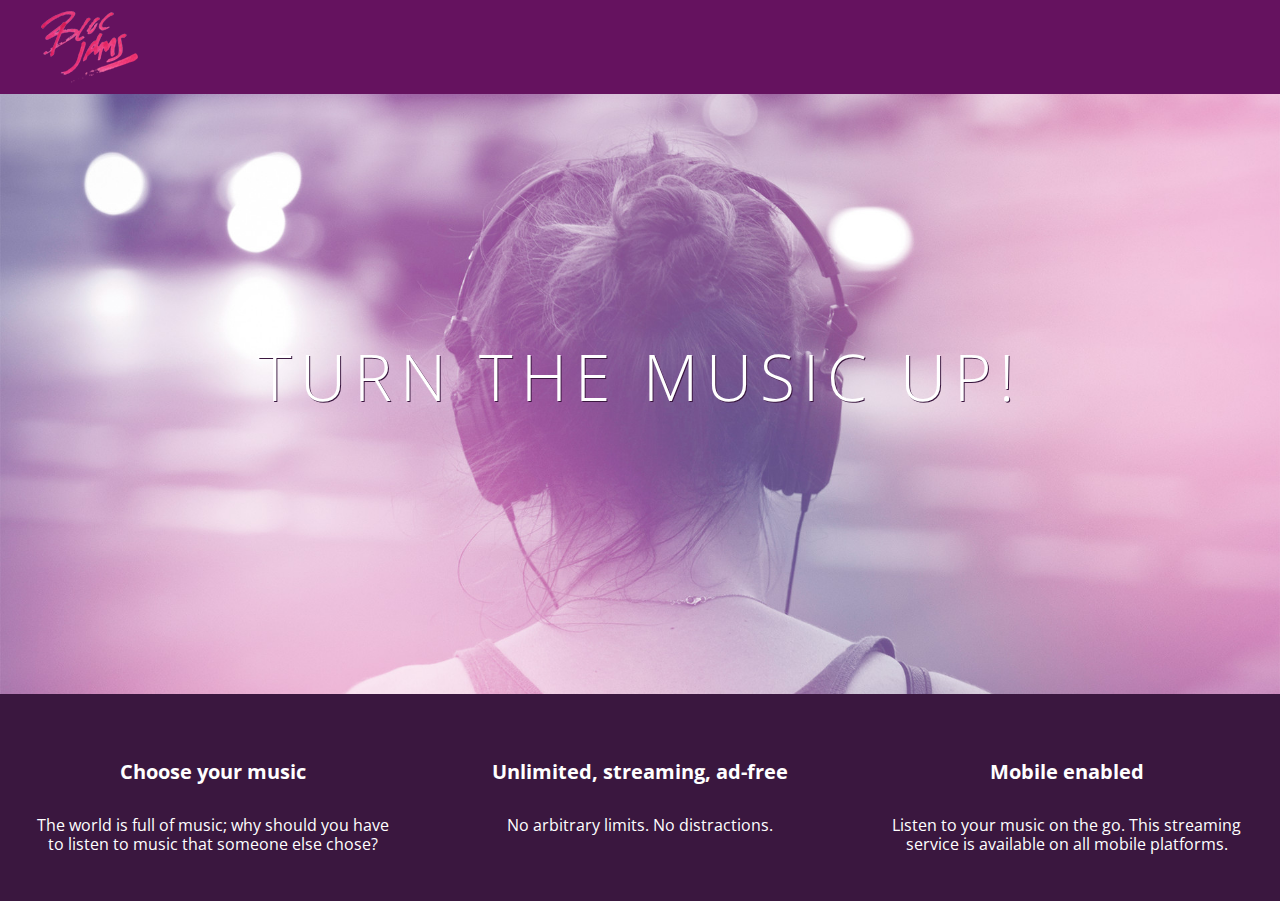
==== index.html @ 1390cc66 "Checkpoint 6 CSS Completed" ====
<!DOCTYPE html>
<html>
    <head>
        <title>Bloc Jams</title>
        <link rel="stylesheet" type="text/css" href="http://fonts.googleapis.com/css?family=Open+Sans:400,800,600,700,300">
        <link rel="stylesheet" type="text/css" href="http://code.ionicframework.com/ionicons/2.0.1/css/ionicons.min.css">
        <link rel="stylesheet" type="text/css" href="styles/normalize.css">
        <link rel="stylesheet" type="text/css" href="styles/main.css">

    </head>
    <body class="landing">
        <nav class="navbar"> <!--nav bar-->
          <img src="assets/images/bloc_jams_logo.png" alt="bloc jams logo" class="logo">
        </nav>
        <section class="hero-content"> <!-- hero content -->
          <h1 class="hero-title">Turn the music up!</h1>
        </section>
        <section class="selling-points"> <!-- selling points-->
            <div class="point">
              <span class="ion-music-note"></span>
              <h5 class="point-title">Choose your music</h5>
              <p class="point-description">The world is full of music; why should you have to listen to music that someone else chose?</p>
   </div>
  <div class="point">
    <span class="ion-radio-waves"></span>
    <h5 class="point-title">Unlimited, streaming, ad-free</h5>
    <p class="point-description">No arbitrary limits. No distractions.</p>
  </div>
  <div class="point">
                 <span class="ion-iphone"></span>
                 <h5 class="point-title">Mobile enabled</h5>
                 <p class="point-description">Listen to your music on the go. This streaming service is available on all mobile platforms.</p>
  </div>
 </section>
    </body>
</html>
---- styles/main.css ----
html {
     height: 100%; /* makes sure our HTML takes up 100% of the browser window */
     font-size: 100%;
 }

 body {
     font-family: 'Open Sans'; /* sets our font to the "Open Sans" typeface */
     color: white;             /* sets the text color to white */
     min-height: 100%;         /* says the height of the body must be, at minimum, 100% of the window */
 }

 body.landing {
     background-color: rgb(58,23,63); /* sets the background color to an RGB value (see below) */
 }
 .navbar {
     padding: 0.5rem;
     background-color: rgb(101,18,95);
 }

 .navbar .logo {
     position: relative; /* positioning will be explained in a resource */
     left: 2rem;

  }
  .hero-content {
    position: relative; /* positioning will be explained in a resource */
    min-height: 600px;  /* hero content element must be _at least_ 600 pixels */
    background-image: url(../assets/images/bloc_jams_bg.jpg);
    background-repeat: no-repeat;
    background-position: center center;
    background-size: cover;
}
.hero-content .hero-title {
  position: absolute;             /* positioning will be explained in a resource */
     top: 40%;                       /* positioning will be explained in a resource */
     -webkit-transform: translateY(-50%);
     -moz-transform: translateY(-50%);
     -ms-transform: translateY(-50%);
     transform: translateY(-50%);
     width: 100%;                    /* makes sure the title inhabits the full width of its container */
     text-align: center;             /* aligns text in the horizontal center of the element */
     font-size: 4rem;                /* specifies the size of the font in root em units */
     font-weight: 300;               /* makes the font thinner or lighter weight */
     text-transform: uppercase;      /* transforms the text to be all uppercase lettering */
     letter-spacing: 0.5rem;         /* puts 0.5 root ems worth of space between each letter */
     text-shadow: 1px 1px 0px rgb(58,23,63); /* creates a shadow underneath the text for readability over the image */
}

.selling-points {
     position: relative;
     display: table;
     width: 100%;
     -webkit-box-sizing: border-box;
     -moz-box-sizing: border-box;
     box-sizing: border-box; /* we'll explain this in a resource */
 }

 .point {
     display: table-cell;
     position: relative;
     width: 33.3%;
     padding: 2rem;
     text-align: center;
 }

 .point .point-title {
     font-size: 1.25rem;
 }

 .ion-music-note,
 .ion-radio-waves,
 .ion-iphone {
     color: rgb(233,50,117);
     font-size: 5rem;
 }
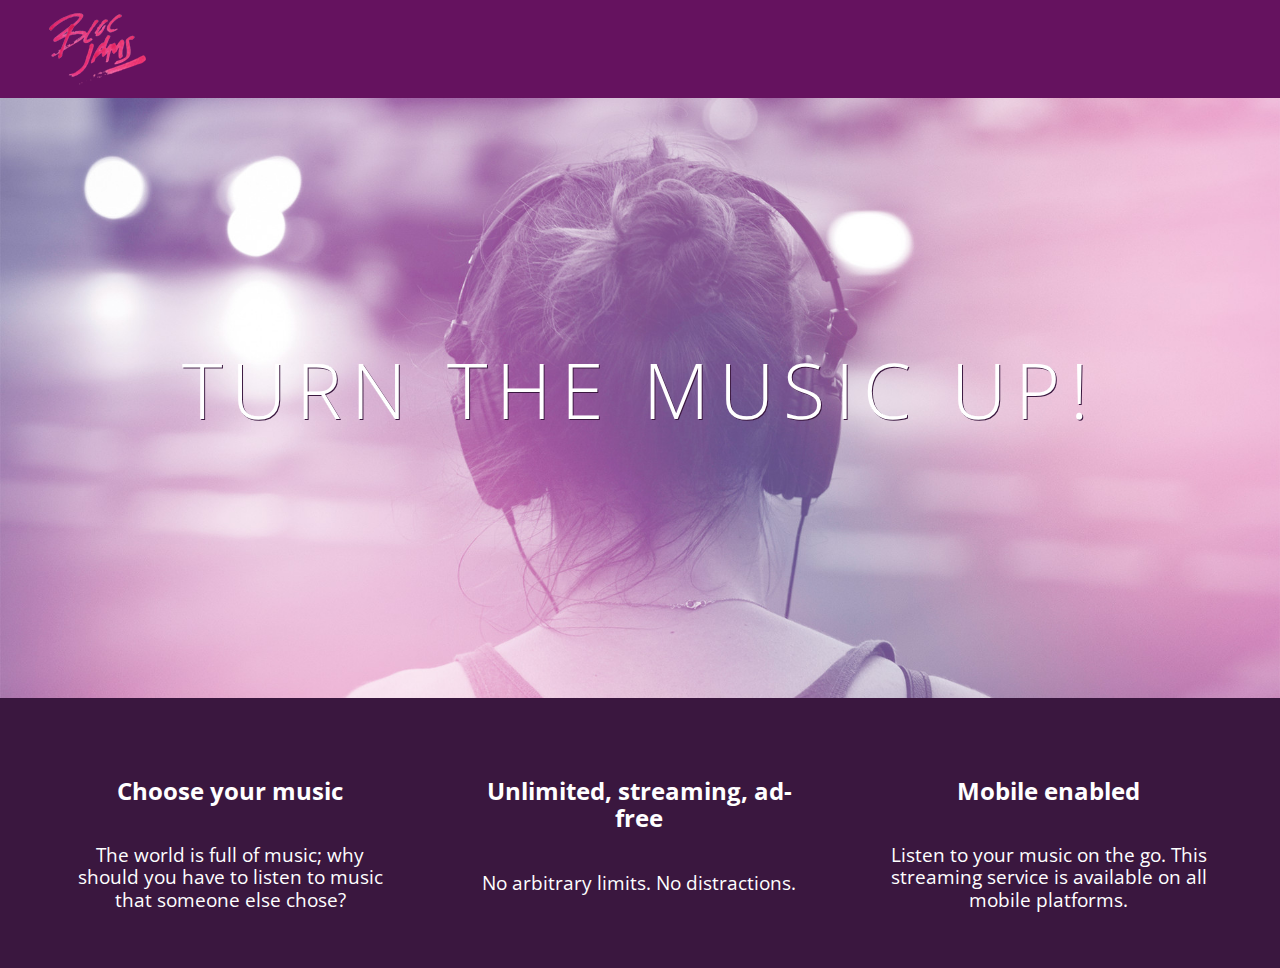
==== commit fa7c3918: "Checkpoint 7 Completed" ====
--- a/index.html
+++ b/index.html
@@ -2,11 +2,12 @@
 <html>
     <head>
         <title>Bloc Jams</title>
+        <meta name="viewport" content="width=device-width, initial-scale=1">
         <link rel="stylesheet" type="text/css" href="http://fonts.googleapis.com/css?family=Open+Sans:400,800,600,700,300">
         <link rel="stylesheet" type="text/css" href="http://code.ionicframework.com/ionicons/2.0.1/css/ionicons.min.css">
         <link rel="stylesheet" type="text/css" href="styles/normalize.css">
         <link rel="stylesheet" type="text/css" href="styles/main.css">
-
+        <link rel="stylesheet" type="text/css" href="styles/landing.css">
     </head>
     <body class="landing">
         <nav class="navbar"> <!--nav bar-->
@@ -15,18 +16,18 @@
         <section class="hero-content"> <!-- hero content -->
           <h1 class="hero-title">Turn the music up!</h1>
         </section>
-        <section class="selling-points"> <!-- selling points-->
-            <div class="point">
+        <section class="selling-points container"> <!-- selling points-->
+            <div class="point column third">
               <span class="ion-music-note"></span>
               <h5 class="point-title">Choose your music</h5>
               <p class="point-description">The world is full of music; why should you have to listen to music that someone else chose?</p>
    </div>
-  <div class="point">
+  <div class="point column third">
     <span class="ion-radio-waves"></span>
     <h5 class="point-title">Unlimited, streaming, ad-free</h5>
     <p class="point-description">No arbitrary limits. No distractions.</p>
   </div>
-  <div class="point">
+    <div class="point column third">
                  <span class="ion-iphone"></span>
                  <h5 class="point-title">Mobile enabled</h5>
                  <p class="point-description">Listen to your music on the go. This streaming service is available on all mobile platforms.</p>
--- a/styles/main.css
+++ b/styles/main.css
@@ -1,3 +1,8 @@
+*, *::before, *::after {
+    -moz-box-sizing: border-box;
+    -webkit-box-sizing: border-box;
+    box-sizing: border-box;
+}
 html {
      height: 100%; /* makes sure our HTML takes up 100% of the browser window */
      font-size: 100%;
@@ -9,9 +14,6 @@
      min-height: 100%;         /* says the height of the body must be, at minimum, 100% of the window */
  }
 
- body.landing {
-     background-color: rgb(58,23,63); /* sets the background color to an RGB value (see below) */
- }
  .navbar {
      padding: 0.5rem;
      background-color: rgb(101,18,95);
@@ -20,56 +22,31 @@
  .navbar .logo {
      position: relative; /* positioning will be explained in a resource */
      left: 2rem;
+ }
+ .container {
+   margin: 0 auto;
+   max-width: 64rem;
+ }
+ /* Medium and small screens (640px) */
+ @media (min-width: 640px) {
+   /* Style information will go here */
+   html { font-size: 112%; }
 
-  }
-  .hero-content {
-    position: relative; /* positioning will be explained in a resource */
-    min-height: 600px;  /* hero content element must be _at least_ 600 pixels */
-    background-image: url(../assets/images/bloc_jams_bg.jpg);
-    background-repeat: no-repeat;
-    background-position: center center;
-    background-size: cover;
-}
-.hero-content .hero-title {
-  position: absolute;             /* positioning will be explained in a resource */
-     top: 40%;                       /* positioning will be explained in a resource */
-     -webkit-transform: translateY(-50%);
-     -moz-transform: translateY(-50%);
-     -ms-transform: translateY(-50%);
-     transform: translateY(-50%);
-     width: 100%;                    /* makes sure the title inhabits the full width of its container */
-     text-align: center;             /* aligns text in the horizontal center of the element */
-     font-size: 4rem;                /* specifies the size of the font in root em units */
-     font-weight: 300;               /* makes the font thinner or lighter weight */
-     text-transform: uppercase;      /* transforms the text to be all uppercase lettering */
-     letter-spacing: 0.5rem;         /* puts 0.5 root ems worth of space between each letter */
-     text-shadow: 1px 1px 0px rgb(58,23,63); /* creates a shadow underneath the text for readability over the image */
-}
-
-.selling-points {
-     position: relative;
-     display: table;
-     width: 100%;
-     -webkit-box-sizing: border-box;
-     -moz-box-sizing: border-box;
-     box-sizing: border-box; /* we'll explain this in a resource */
+   .column {
+     float: left;
+     padding-left: 1rem;
+     padding-right: 1rem;
+   }
+     .column.full { width: 100%; }
+     .column.two-thirds { width: 66.7%; }
+     .column.half { width: 50%; }
+     .column.third { width: 33.3%; }
+     .column.fourth { width: 25%; }
+     .column.flow-opposite { float: right;
  }
 
- .point {
-     display: table-cell;
-     position: relative;
-     width: 33.3%;
-     padding: 2rem;
-     text-align: center;
+ /* Large screens (1024px) */
+ @media (min-width: 1024px) {
+   /* Style information will go here */
+   html { font-size: 120%; }
  }
-
- .point .point-title {
-     font-size: 1.25rem;
- }
-
- .ion-music-note,
- .ion-radio-waves,
- .ion-iphone {
-     color: rgb(233,50,117);
-     font-size: 5rem;
- }
--- a/styles/landing.css
+++ b/styles/landing.css
@@ -0,0 +1,47 @@
+body.landing {
+    background-color: rgb(58,23,63);
+}
+
+.hero-content {
+    position: relative;
+    min-height: 600px;
+    background-image: url(../assets/images/bloc_jams_bg.jpg);
+    background-repeat: no-repeat;
+    background-position: center center;
+    background-size: cover;
+}
+.hero-content .hero-title {
+     position: absolute;
+     top: 40%;
+     -webkit-transform: translateY(-50%);
+     -moz-transform: translateY(-50%);
+     transform: translateY(-50%);
+     width: 100%;
+     text-align: center;
+     font-size: 4rem;
+     font-weight: 300;
+     text-transform: uppercase;
+     letter-spacing: 0.5rem;
+     text-shadow: 1px 1px 0px rgb(58,23,63);
+ }
+
+ .selling-points {
+     position: relative;
+
+ }
+ .point {
+     position: relative;
+     padding: 2rem;
+     text-align: center;
+ }
+
+ .point .point-title {
+     font-size: 1.25rem;
+ }
+
+ .ion-music-note,
+ .ion-radio-waves,
+ .ion-iphone {
+     color: rgb(233,50,117);
+     font-size: 5rem;
+ }
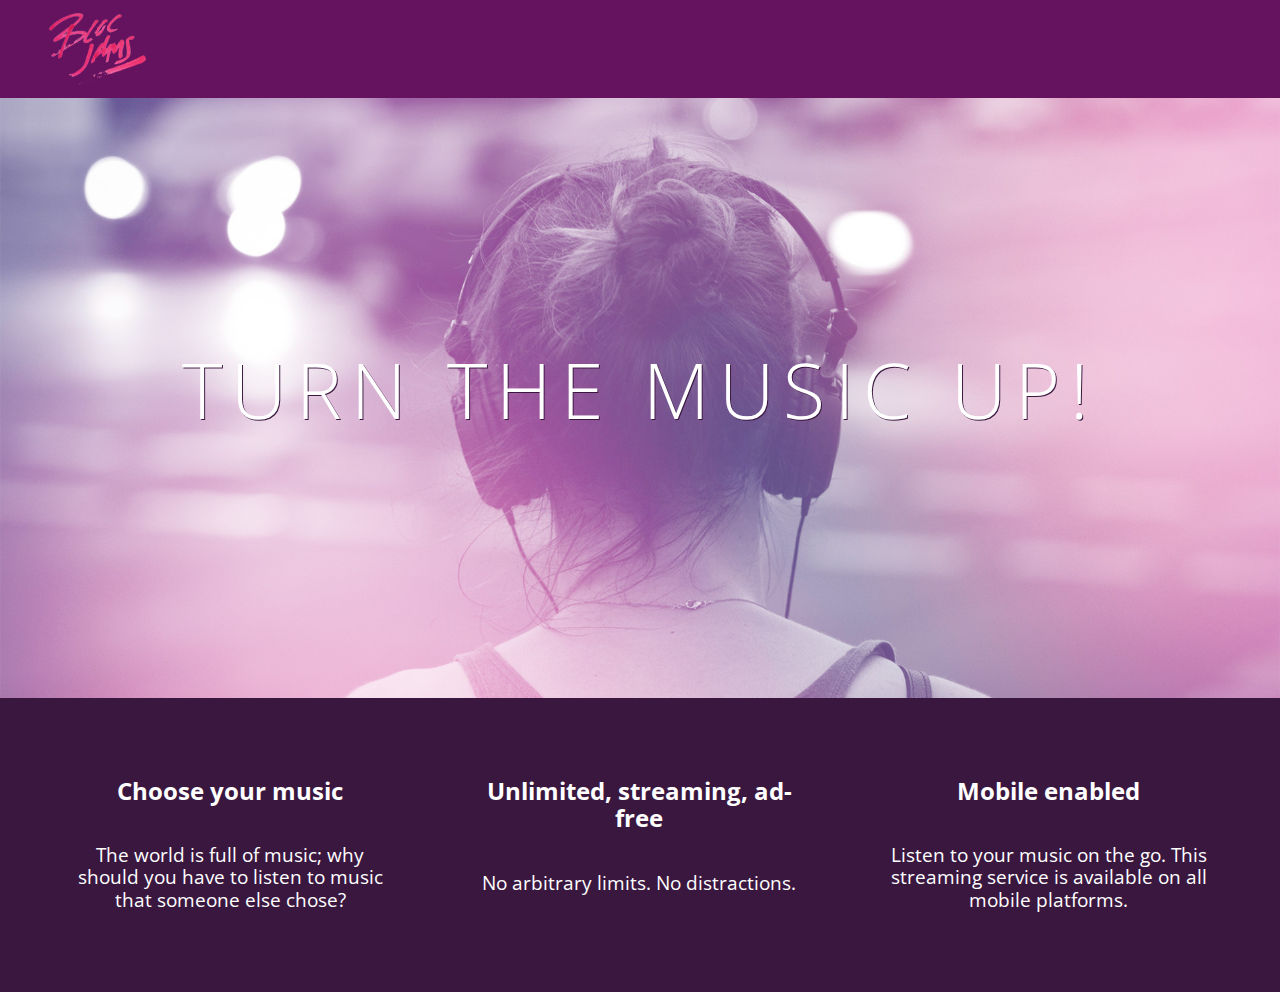
==== commit 0a39efe6: "Assignment 7 completed" ====
--- a/index.html
+++ b/index.html
@@ -17,6 +17,7 @@
           <h1 class="hero-title">Turn the music up!</h1>
         </section>
         <section class="selling-points container"> <!-- selling points-->
+        <section class="clearfix">
             <div class="point column third">
               <span class="ion-music-note"></span>
               <h5 class="point-title">Choose your music</h5>
--- a/styles/main.css
+++ b/styles/main.css
@@ -50,3 +50,10 @@
    /* Style information will go here */
    html { font-size: 120%; }
  }
+ .clearfix::after {
+   content: ".";
+   visibility: hidden;
+   display: block;
+   height: 0;
+   clear: both;
+}
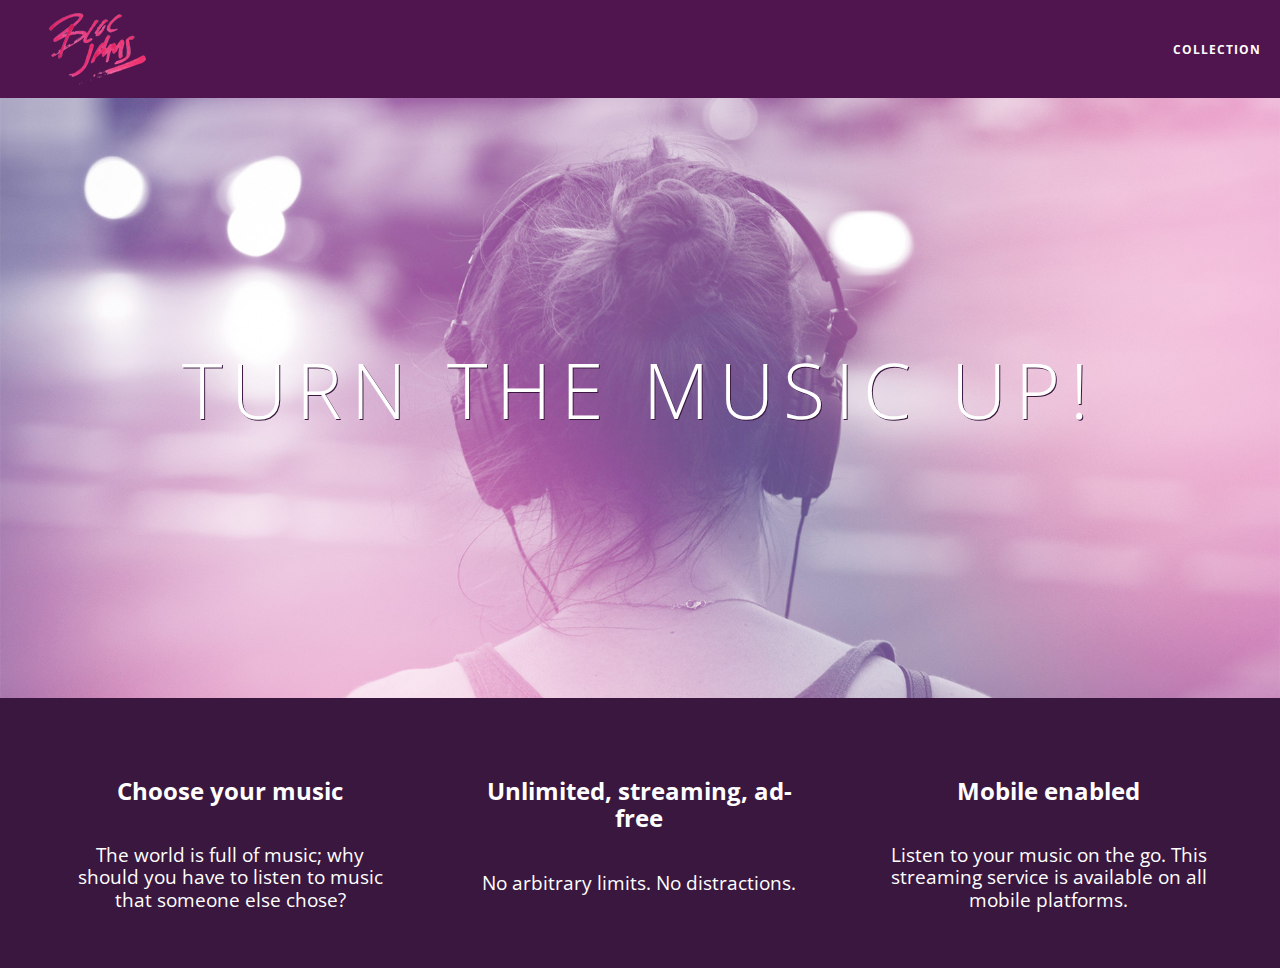
==== commit efcf448d: "Checkpoint 8 Collection Completed" ====
--- a/index.html
+++ b/index.html
@@ -11,13 +11,17 @@
     </head>
     <body class="landing">
         <nav class="navbar"> <!--nav bar-->
-          <img src="assets/images/bloc_jams_logo.png" alt="bloc jams logo" class="logo">
+          <a href="index.html" class="logo">
+               <img src="assets/images/bloc_jams_logo.png" alt="bloc jams logo">
+           </a>
+           <div class="links-container">
+               <a href="collection.html" class="navbar-link">collection</a>
+           </div>
         </nav>
         <section class="hero-content"> <!-- hero content -->
           <h1 class="hero-title">Turn the music up!</h1>
         </section>
         <section class="selling-points container"> <!-- selling points-->
-        <section class="clearfix">
             <div class="point column third">
               <span class="ion-music-note"></span>
               <h5 class="point-title">Choose your music</h5>
--- a/styles/main.css
+++ b/styles/main.css
@@ -15,13 +15,49 @@
  }
 
  .navbar {
+     position: relative;
      padding: 0.5rem;
-     background-color: rgb(101,18,95);
+     /* #1 */
+     background-color: rgba(101,18,95,0.5);
+     /* #2 */
+     z-index: 1;
  }
 
  .navbar .logo {
      position: relative; /* positioning will be explained in a resource */
      left: 2rem;
+     cursor: pointer; /* produces the finger-pointer icon when you hover over the logo */
+ }
+ .navbar .links-container {
+     display: table;
+     position: absolute;
+     top: 0;
+     right: 0;
+     height: 100px;
+     color: white;
+ }
+
+ .links-container .navbar-link {
+     display: table-cell;
+     position: relative;
+     height: 100%;
+     padding-left: 1rem;
+     padding-right: 1rem;
+     /* #3 */
+     vertical-align: middle;
+     color: white;
+     font-size: 0.625rem;
+     letter-spacing: 0.05rem;
+     font-weight: 700;
+     text-transform: uppercase;
+     /* #4 */
+     text-decoration: none;
+     cursor: pointer;
+ }
+
+   /* #5 */
+ .links-container .navbar-link:hover {
+     color: rgb(233,50,117);
  }
  .container {
    margin: 0 auto;
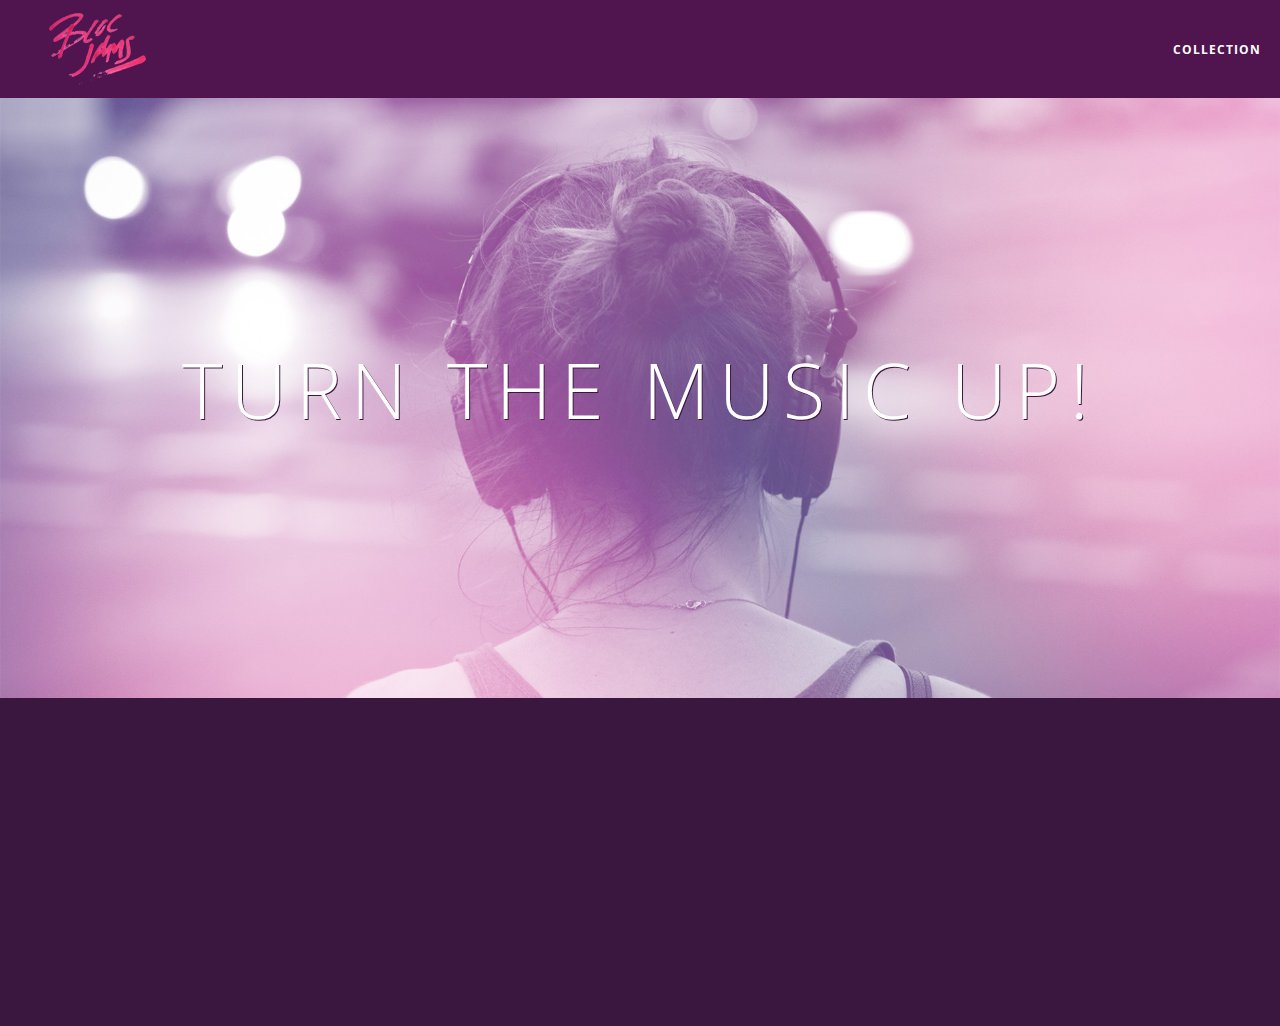
==== commit 19c7da15: "Checkpoint 21 DOM completed" ====
--- a/index.html
+++ b/index.html
@@ -38,5 +38,6 @@
                  <p class="point-description">Listen to your music on the go. This streaming service is available on all mobile platforms.</p>
   </div>
  </section>
+ <script src="scripts/landing.js"></script>
     </body>
 </html>
--- a/styles/main.css
+++ b/styles/main.css
@@ -59,10 +59,19 @@
  .links-container .navbar-link:hover {
      color: rgb(233,50,117);
  }
+ .links-container .navbar-link:active{
+     background-color: #FFFFFF;
+
+   }
  .container {
    margin: 0 auto;
    max-width: 64rem;
  }
+
+ .container.narrow {
+     max-width: 56rem;
+ }
+ 
  /* Medium and small screens (640px) */
  @media (min-width: 640px) {
    /* Style information will go here */
--- a/styles/landing.css
+++ b/styles/landing.css
@@ -33,6 +33,16 @@
      position: relative;
      padding: 2rem;
      text-align: center;
+     opacity: 0;
+     -webkit-transform: scaleX(0.9) translateY(3rem);
+     -moz-transform: scaleX(0.9) translateY(3rem);
+     transform: scaleX(0.9) translateY(3rem);
+     -webkit-transition: all 0.25s ease-in-out;
+     -moz-transition: all 0.25s ease-in-out;
+     transition: all 0.25s ease-in-out;
+     -webkit-transition-delay: 0.2s;
+     -moz-transition-delay: 0.2s;
+     transition-delay: 0.2s; 
  }
 
  .point .point-title {
